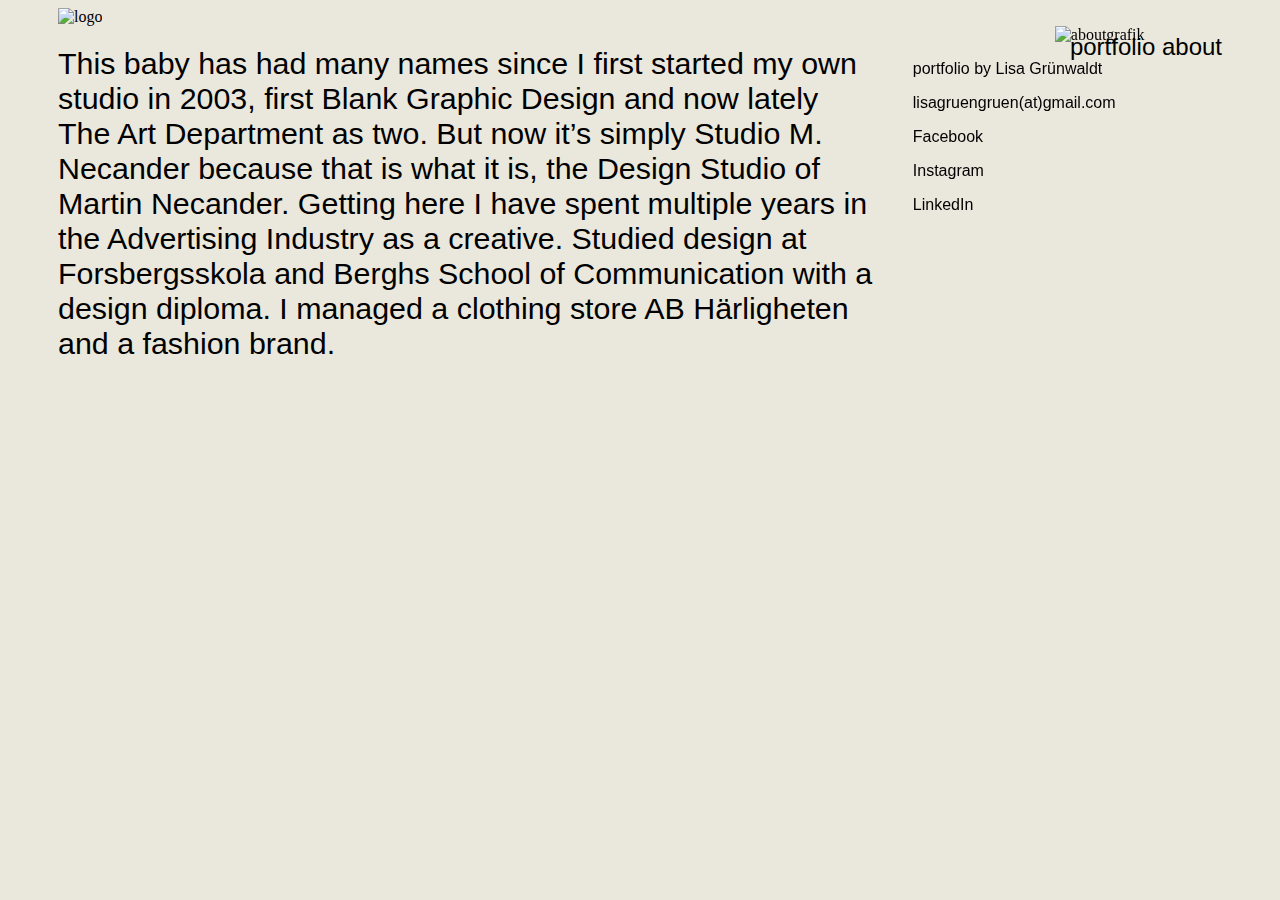
==== about.html @ e2ac514c "footer+Columns" ====
<!DOCTYPE html>
<html lang="en">

<head>
    <meta charset="UTF-8">
    <meta http-equiv="X-UA-Compatible" content="IE=edge">
    <title>Portfolio1Semester</title>
    <meta name="description" content="Lisa GrünwaldtPortfolio">
    <link rel="stylesheet" href="stylesheet.css">
</head>

<body class="portfolio">
    <header><a href="portfolio.html">
            <img alt="logo" class="logo" src="Assets/Logo.png" />
        </a>
        <div id="menu" class="menu">
            <a href="portfolio.html">portfolio</a>
            <a href="about.html">about</a>
        </div>
    </header>
    <div class="about-text">
        <div class="left-column">
            <h1>This baby has had many names since I first started my own studio in 2003, first Blank Graphic Design and now lately The Art Department as two. But now it’s simply Studio M. Necander because that is what it is, the Design Studio of Martin Necander.
                Getting here I have spent multiple years in the Advertising Industry as a creative. Studied design at Forsbergsskola and Berghs School of Communication with a design diploma. I managed a clothing store AB Härligheten and a fashion brand.</h1>
        </div>
    </div>
    <div class="right-column"><a>
            <img alt="aboutgrafik" class="aboutgrafik" src="Assets/aboutgrafik.png" />
        </a>
        <div class="explain-text">
            <h2>
                <p>portfolio by Lisa Grünwaldt</p>
                <p>lisagruengruen(at)gmail.com</p>

                <p>Facebook</p>
                <p>Instagram</p>
                <p>LinkedIn</p>
            </h2>
        </div>
    </div>
</body>

</html>
---- stylesheet.css ----
@import @import url("https://use.typekit.net/ssc2rrr.css");

body {
    background-color: #EAE7DC;
}

.logo {
    margin-left: 50px;
    width: 100px;
    top: 30px;


}

.menu {
    font-family: 'mr-eaves-modern', sans-serif;
    font-weight: 400;
    font-style: normal;
    font-size: 1.5em;
    display: inline-block;
    float: right;
    margin-top: 25px;
    margin-right: 50px;

}

h1 {
    font-family: 'mr-eaves-modern', sans-serif;
    font-weight: 400;
    font-style: normal;
    font-size: 1.9em;
    /* px, em, rem, % */
    line-height: 1.3 em;
    text-align: left;
}

h2 {
    font-family: 'mr-eaves-modern', sans-serif;
    font-weight: 400;
    font-style: normal;
    font-size: 1em;
    /* px, em, rem, % */
    line-height: 0.9 em;
    text-align: left;
}

/* unvisited link */
a:link {
    color: black;
    text-decoration: none;
}

/* visited link */
a:visited {
    color: gray;
    font-weight: 100;
    text-decoration: none;
}

/* mouse over link */
a:hover {
    color: #E98074;
    text-decoration: none;
}

/* selected link */
a:active {
    color: #E98074;
    text-decoration: none;
}

.imageblock {
    margin-left: 50px;
    margin-right: 50px;
    margin-top: 50px;
}



.responsive {
    max-width: 100%;
    height: auto;
}

.footer {
    font-family: 'mr-eaves-modern', sans-serif;

    margin-top: 25px;
    margin-left: 50px;
    margin-right: 50px;

}

.footer-left {
    font-family: 'mr-eaves-modern', sans-serif;
    font-weight: 400;
    font-style: normal;
    font-size: 1em;
    /* px, em, rem, % */
    line-height: 0.9 em;
    text-align: left;
    display: inline-block;
    float: left;

}

.footer-middle {
    font-family: 'mr-eaves-modern', sans-serif;
    font-weight: 400;
    font-style: normal;
    font-size: 1em;
    /* px, em, rem, % */
    line-height: 0.9 em;
    text-align: left;
    display: inline-block;
    position: left;

}

.grafik {
    width: 70px;
    top: 30px;
    display: inline-block;
    float: right;
}

/* Create three equal columns that sits next to each other */
.grid-container {
    display: grid;
    grid-template-columns: auto auto auto;
    padding: 10px;
}

/* Responsive layout - makes one column-layout instead 2 or 3 columns */
@media screen and (max-width: 800px) {
    .grid-container {
        grid-template-columns: auto;

    }

    .right-column {

        width: 100%;

    }

    .left-column {

        width: 100%;

    }
}

/*About Text*/
.about-text {

    margin-left: 50px;
    margin-right: 50px;

}

.aboutgrafik {
    display: block;
    margin-left: auto;
    margin-right: auto;
    width: 100px;

}

.right-column {
    position: fixed;
    display: inline-block;
    float: right;
    overflow: hidden;
    width: 30%;
    padding-left: 20px;

}

.left-column {
    display: inline-block;
    float: left;
    overflow: hidden;
    width: 70%;
    padding-right: 20px;
}
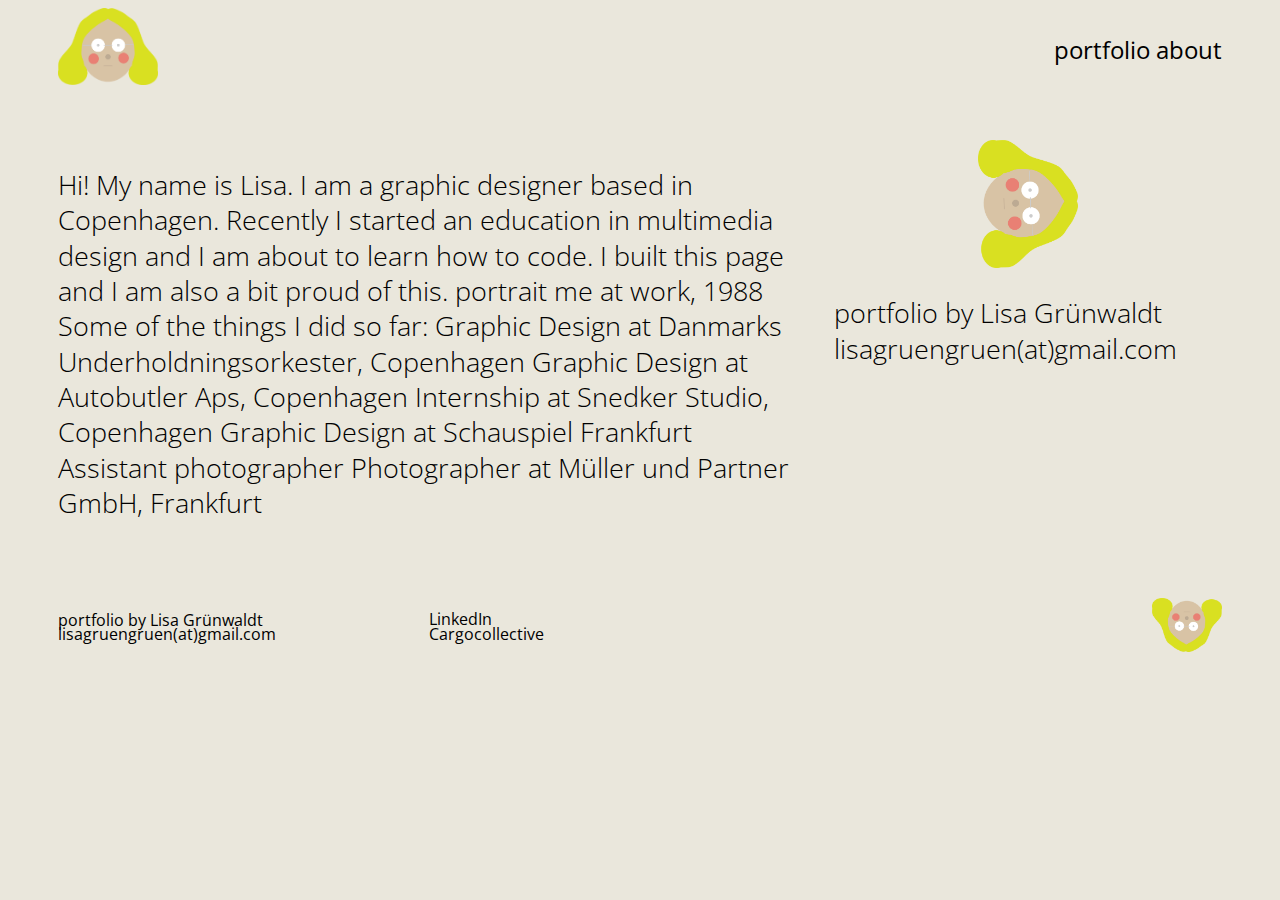
==== commit ef50db7e: "Monday" ====
--- a/about.html
+++ b/about.html
@@ -1,4 +1,85 @@
+
 <!DOCTYPE html>
+<html lang="en">
+
+<head>
+    <meta charset="UTF-8">
+    <meta http-equiv="X-UA-Compatible" content="IE=edge">
+    <title>Portfolio1Semester</title>
+    <meta name="description" content="Lisa GrünwaldtPortfolio">
+    <link rel="stylesheet" href="stylesheet.css">
+</head>
+
+<body class="">
+    <header>
+        <a href="index.html">
+            <img alt="logo" class="logo" src="Assets/Logo.png" />
+        </a>
+        <div id="menu" class="menu">
+            <a href="portfolio.html">portfolio</a>
+            <a href="about.html">about</a>
+        </div>
+    </header>
+    <div class="content">
+        <div class="content-grid">
+            <section class="main">
+                <p>Hi! My name is Lisa. I am a graphic designer based in Copenhagen. Recently I started an education in multimedia design and I am about to learn how to code. I built this page and I am also a bit proud of this.
+                    portrait
+                    me at work, 1988
+                    Some of the things I did so far:
+
+                    Graphic Design at Danmarks Underholdningsorkester, Copenhagen
+                    Graphic Design at Autobutler Aps, Copenhagen
+                    Internship at Snedker Studio, Copenhagen
+                    Graphic Design at Schauspiel Frankfurt
+                    Assistant photographer
+                    Photographer at Müller und Partner GmbH, Frankfurt</h1>
+                </p>
+            </section>
+            <section class="side-column">
+                <a>
+                    <img alt="aboutgrafik" class="aboutgrafik" src="Assets/aboutgrafik.png" />
+                </a>
+                <div class="explain-text">
+                    <p>portfolio by Lisa Grünwaldt<br>lisagruengruen(at)gmail.com</p>
+
+                </div>
+            </section>
+        </div>
+    </div>
+    <footer>
+        <div class="footer">
+            <div class="footer-left"><a><a>portfolio by Lisa Grünwaldt</a></a>
+                <br><a href="about.html">lisagruengruen(at)gmail.com</a><br>
+            </div>
+            <div class="footer-middle">
+                <br><a href="about.html">LinkedIn</a><br>
+                <a href="about.html">Cargocollective</a>
+            </div>
+            <div class="footer-right">
+                <a>
+                    <img alt="grafik" class="grafik" src="Assets/grafik.png" />
+                </a>
+            </div>
+        </div>
+
+
+    </footer>
+
+</body>
+
+</html>
+
+
+
+
+
+
+
+
+
+
+<!--<!DOCTYPE html>
 <html lang="en">
 
 <head>
@@ -20,8 +101,17 @@
     </header>
     <div class="about-text">
         <div class="left-column">
-            <h1>This baby has had many names since I first started my own studio in 2003, first Blank Graphic Design and now lately The Art Department as two. But now it’s simply Studio M. Necander because that is what it is, the Design Studio of Martin Necander.
-                Getting here I have spent multiple years in the Advertising Industry as a creative. Studied design at Forsbergsskola and Berghs School of Communication with a design diploma. I managed a clothing store AB Härligheten and a fashion brand.</h1>
+            <h1>Hi! My name is Lisa. I am a graphic designer based in Copenhagen. Recently I started an education in multimedia design and I am about to learn how to code. I built this page and I am also a bit proud of this.
+                portrait
+                me at work, 1988
+                Some of the things I did so far:
+
+                Graphic Design at Danmarks Underholdningsorkester, Copenhagen
+                Graphic Design at Autobutler Aps, Copenhagen
+                Internship at Snedker Studio, Copenhagen
+                Graphic Design at Schauspiel Frankfurt
+                Assistant photographer
+                Photographer at Müller und Partner GmbH, Frankfurt</h1>
         </div>
     </div>
     <div class="right-column"><a>
@@ -38,6 +128,5 @@
             </h2>
         </div>
     </div>
-</body>
-
-</html>
+</body></html>
+-->
--- a/stylesheet.css
+++ b/stylesheet.css
@@ -1,4 +1,4 @@
-@import @import url("https://use.typekit.net/ssc2rrr.css");
+@import url('https://fonts.googleapis.com/css?family=Open+Sans&display=swap');
 
 body {
     background-color: #EAE7DC;
@@ -8,12 +8,10 @@
     margin-left: 50px;
     width: 100px;
     top: 30px;
-
-
 }
 
 .menu {
-    font-family: 'mr-eaves-modern', sans-serif;
+    font-family: 'Open Sans', sans-serif;
     font-weight: 400;
     font-style: normal;
     font-size: 1.5em;
@@ -25,139 +23,202 @@
 }
 
 h1 {
-    font-family: 'mr-eaves-modern', sans-serif;
-    font-weight: 400;
-    font-style: normal;
-    font-size: 1.9em;
+    font-family: 'Open Sans', sans-serif;
+    font-weight: 100;
+    font-style: normal;
+    font-size: 1.7em;
     /* px, em, rem, % */
-    line-height: 1.3 em;
+    line-height: 1.3em;
     text-align: left;
 }
 
 h2 {
-    font-family: 'mr-eaves-modern', sans-serif;
-    font-weight: 400;
+    font-family: 'Open Sans', sans-serif;
+    font-weight: 100;
     font-style: normal;
     font-size: 1em;
     /* px, em, rem, % */
-    line-height: 0.9 em;
+    line-height: 0.9em;
+    text-align: left;
+}
+
+p {
+    font-family: 'Open Sans', sans-serif;
+    font-weight: 100;
+    font-style: normal;
+    font-size: 1.7em;
+    /* px, em, rem, % */
+    line-height: 1.3em;
     text-align: left;
 }
 
 /* unvisited link */
 a:link {
+    font-family: 'Open Sans', sans-serif;
     color: black;
     text-decoration: none;
 }
 
 /* visited link */
 a:visited {
-    color: gray;
+    font-family: 'Open Sans', sans-serif;
+    color: black;
     font-weight: 100;
     text-decoration: none;
 }
 
 /* mouse over link */
 a:hover {
+    font-family: 'Open Sans', sans-serif;
     color: #E98074;
     text-decoration: none;
 }
 
 /* selected link */
 a:active {
+    font-family: 'Open Sans', sans-serif;
     color: #E98074;
     text-decoration: none;
 }
 
+/*
 .imageblock {
     margin-left: 50px;
     margin-right: 50px;
     margin-top: 50px;
-}
-
-
-
-.responsive {
+}*/
+
+/*** Page structure ***/
+.content {
+    margin-left: 50px;
+    margin-right: 50px;
+    margin-top: 50px;
+    margin-bottom: 50px;
+}
+
+.content-banner {}
+
+.content-grid {
+    display: grid;
+    grid-template-columns: 2fr 1fr;
+}
+
+/*** Styling Grid ***/
+.main {
+    padding-right: 40px;
+}
+
+.side-column-image {
     max-width: 100%;
     height: auto;
-}
+    margin-top: 50px;
+
+}
+
+/*Footer*/
 
 .footer {
-    font-family: 'mr-eaves-modern', sans-serif;
-
-    margin-top: 25px;
-    margin-left: 50px;
-    margin-right: 50px;
-
+    font-family: 'Open Sans', sans-serif;
+    /*margin-top: 25px;
+    margin-left: 50px;
+    margin-right: 50px;*/
+    display: grid;
+    grid-template-columns: 1fr 1fr 1fr;
+    position: relative;
 }
 
 .footer-left {
-    font-family: 'mr-eaves-modern', sans-serif;
     font-weight: 400;
     font-style: normal;
     font-size: 1em;
-    /* px, em, rem, % */
-    line-height: 0.9 em;
-    text-align: left;
-    display: inline-block;
-    float: left;
-
+
+    line-height: 0.9em;
+    text-align: left;
+    margin-top: 15px;
+    margin-left: 50px;
 }
 
 .footer-middle {
-    font-family: 'mr-eaves-modern', sans-serif;
     font-weight: 400;
     font-style: normal;
     font-size: 1em;
-    /* px, em, rem, % */
-    line-height: 0.9 em;
-    text-align: left;
-    display: inline-block;
-    position: left;
-
+
+    line-height: 0.9em;
+    text-align: left;
 }
 
 .grafik {
     width: 70px;
     top: 30px;
-    display: inline-block;
     float: right;
+    margin-right: 50px;
 }
 
 /* Create three equal columns that sits next to each other */
 .grid-container {
     display: grid;
     grid-template-columns: auto auto auto;
-    padding: 10px;
+    padding-top: 20px;
+
+}
+
+.grid-container div:nth-child(2) {
+    padding-left: 20px;
+    padding-right: 20px;
 }
 
 /* Responsive layout - makes one column-layout instead 2 or 3 columns */
-@media screen and (max-width: 800px) {
+@media screen and (max-width: 500px) {
+    .content-grid {
+        grid-template-columns: auto;
+    }
+
     .grid-container {
         grid-template-columns: auto;
-
-    }
-
-    .right-column {
-
-        width: 100%;
-
-    }
-
-    .left-column {
-
-        width: 100%;
-
-    }
+    }
+
+    .footer {
+        grid-template-columns: auto;
+    }
+
+    .footer-middle {
+        margin-left: 50px;
+    }
+}
+
+.responsive {
+    max-width: 100%;
+    height: auto;
+}
+
+.content-banner iframe.responsive {
+    width: 100%;
+    height: 500px;
+}
+
+@media screen and (max-width: 500px) {
+    .content-banner iframe.responsive {
+        height: 300px;
+    }
+}
+
+/*** End Page structure ***/
+
+/** Portfolio.html */
+.teaser:hover {
+    opacity: 0.7;
+    background-color: #1c1b1a;
+    box-shadow: 0px 0px 4px #222;
 }
 
 /*About Text*/
 .about-text {
-
-    margin-left: 50px;
-    margin-right: 50px;
-
-}
+    display: block;
+    margin-left: 50px;
+    margin-right: 50px;
+
+}
+
 
 .aboutgrafik {
     display: block;
@@ -167,6 +228,7 @@
 
 }
 
+/*
 .right-column {
     position: fixed;
     display: inline-block;
@@ -174,8 +236,8 @@
     overflow: hidden;
     width: 30%;
     padding-left: 20px;
-
-}
+    margin-top: 10px;
+}<
 
 .left-column {
     display: inline-block;
@@ -184,3 +246,35 @@
     width: 70%;
     padding-right: 20px;
 }
+*/
+.image-side {
+    display: inline-block;
+    width: 100%;
+    margin-right: 50px;
+
+}
+
+/*Video*/
+.video {
+    width: 100%;
+    height: 100%;
+    margin-right: 50px;
+    margin-left: 50px;
+}
+
+/*link*/
+.links {
+    font-weight: 400;
+    font-style: normal;
+    font-size: 1.5em;
+    display: inline-block;
+    float: left;
+    margin-top: 25px;
+
+}
+
+/*UFO Animation*/
+
+#ufo {
+    max-width: 200px;
+}
--- a/stylesheet.css
+++ b/stylesheet.css
@@ -1,4 +1,4 @@
-@import @import url("https://use.typekit.net/ssc2rrr.css");
+@import url('https://fonts.googleapis.com/css?family=Open+Sans&display=swap');
 
 body {
     background-color: #EAE7DC;
@@ -8,12 +8,10 @@
     margin-left: 50px;
     width: 100px;
     top: 30px;
-
-
 }
 
 .menu {
-    font-family: 'mr-eaves-modern', sans-serif;
+    font-family: 'Open Sans', sans-serif;
     font-weight: 400;
     font-style: normal;
     font-size: 1.5em;
@@ -25,139 +23,202 @@
 }
 
 h1 {
-    font-family: 'mr-eaves-modern', sans-serif;
-    font-weight: 400;
-    font-style: normal;
-    font-size: 1.9em;
+    font-family: 'Open Sans', sans-serif;
+    font-weight: 100;
+    font-style: normal;
+    font-size: 1.7em;
     /* px, em, rem, % */
-    line-height: 1.3 em;
+    line-height: 1.3em;
     text-align: left;
 }
 
 h2 {
-    font-family: 'mr-eaves-modern', sans-serif;
-    font-weight: 400;
+    font-family: 'Open Sans', sans-serif;
+    font-weight: 100;
     font-style: normal;
     font-size: 1em;
     /* px, em, rem, % */
-    line-height: 0.9 em;
+    line-height: 0.9em;
+    text-align: left;
+}
+
+p {
+    font-family: 'Open Sans', sans-serif;
+    font-weight: 100;
+    font-style: normal;
+    font-size: 1.7em;
+    /* px, em, rem, % */
+    line-height: 1.3em;
     text-align: left;
 }
 
 /* unvisited link */
 a:link {
+    font-family: 'Open Sans', sans-serif;
     color: black;
     text-decoration: none;
 }
 
 /* visited link */
 a:visited {
-    color: gray;
+    font-family: 'Open Sans', sans-serif;
+    color: black;
     font-weight: 100;
     text-decoration: none;
 }
 
 /* mouse over link */
 a:hover {
+    font-family: 'Open Sans', sans-serif;
     color: #E98074;
     text-decoration: none;
 }
 
 /* selected link */
 a:active {
+    font-family: 'Open Sans', sans-serif;
     color: #E98074;
     text-decoration: none;
 }
 
+/*
 .imageblock {
     margin-left: 50px;
     margin-right: 50px;
     margin-top: 50px;
-}
-
-
-
-.responsive {
+}*/
+
+/*** Page structure ***/
+.content {
+    margin-left: 50px;
+    margin-right: 50px;
+    margin-top: 50px;
+    margin-bottom: 50px;
+}
+
+.content-banner {}
+
+.content-grid {
+    display: grid;
+    grid-template-columns: 2fr 1fr;
+}
+
+/*** Styling Grid ***/
+.main {
+    padding-right: 40px;
+}
+
+.side-column-image {
     max-width: 100%;
     height: auto;
-}
+    margin-top: 50px;
+
+}
+
+/*Footer*/
 
 .footer {
-    font-family: 'mr-eaves-modern', sans-serif;
-
-    margin-top: 25px;
-    margin-left: 50px;
-    margin-right: 50px;
-
+    font-family: 'Open Sans', sans-serif;
+    /*margin-top: 25px;
+    margin-left: 50px;
+    margin-right: 50px;*/
+    display: grid;
+    grid-template-columns: 1fr 1fr 1fr;
+    position: relative;
 }
 
 .footer-left {
-    font-family: 'mr-eaves-modern', sans-serif;
     font-weight: 400;
     font-style: normal;
     font-size: 1em;
-    /* px, em, rem, % */
-    line-height: 0.9 em;
-    text-align: left;
-    display: inline-block;
-    float: left;
-
+
+    line-height: 0.9em;
+    text-align: left;
+    margin-top: 15px;
+    margin-left: 50px;
 }
 
 .footer-middle {
-    font-family: 'mr-eaves-modern', sans-serif;
     font-weight: 400;
     font-style: normal;
     font-size: 1em;
-    /* px, em, rem, % */
-    line-height: 0.9 em;
-    text-align: left;
-    display: inline-block;
-    position: left;
-
+
+    line-height: 0.9em;
+    text-align: left;
 }
 
 .grafik {
     width: 70px;
     top: 30px;
-    display: inline-block;
     float: right;
+    margin-right: 50px;
 }
 
 /* Create three equal columns that sits next to each other */
 .grid-container {
     display: grid;
     grid-template-columns: auto auto auto;
-    padding: 10px;
+    padding-top: 20px;
+
+}
+
+.grid-container div:nth-child(2) {
+    padding-left: 20px;
+    padding-right: 20px;
 }
 
 /* Responsive layout - makes one column-layout instead 2 or 3 columns */
-@media screen and (max-width: 800px) {
+@media screen and (max-width: 500px) {
+    .content-grid {
+        grid-template-columns: auto;
+    }
+
     .grid-container {
         grid-template-columns: auto;
-
-    }
-
-    .right-column {
-
-        width: 100%;
-
-    }
-
-    .left-column {
-
-        width: 100%;
-
-    }
+    }
+
+    .footer {
+        grid-template-columns: auto;
+    }
+
+    .footer-middle {
+        margin-left: 50px;
+    }
+}
+
+.responsive {
+    max-width: 100%;
+    height: auto;
+}
+
+.content-banner iframe.responsive {
+    width: 100%;
+    height: 500px;
+}
+
+@media screen and (max-width: 500px) {
+    .content-banner iframe.responsive {
+        height: 300px;
+    }
+}
+
+/*** End Page structure ***/
+
+/** Portfolio.html */
+.teaser:hover {
+    opacity: 0.7;
+    background-color: #1c1b1a;
+    box-shadow: 0px 0px 4px #222;
 }
 
 /*About Text*/
 .about-text {
-
-    margin-left: 50px;
-    margin-right: 50px;
-
-}
+    display: block;
+    margin-left: 50px;
+    margin-right: 50px;
+
+}
+
 
 .aboutgrafik {
     display: block;
@@ -167,6 +228,7 @@
 
 }
 
+/*
 .right-column {
     position: fixed;
     display: inline-block;
@@ -174,8 +236,8 @@
     overflow: hidden;
     width: 30%;
     padding-left: 20px;
-
-}
+    margin-top: 10px;
+}<
 
 .left-column {
     display: inline-block;
@@ -184,3 +246,35 @@
     width: 70%;
     padding-right: 20px;
 }
+*/
+.image-side {
+    display: inline-block;
+    width: 100%;
+    margin-right: 50px;
+
+}
+
+/*Video*/
+.video {
+    width: 100%;
+    height: 100%;
+    margin-right: 50px;
+    margin-left: 50px;
+}
+
+/*link*/
+.links {
+    font-weight: 400;
+    font-style: normal;
+    font-size: 1.5em;
+    display: inline-block;
+    float: left;
+    margin-top: 25px;
+
+}
+
+/*UFO Animation*/
+
+#ufo {
+    max-width: 200px;
+}
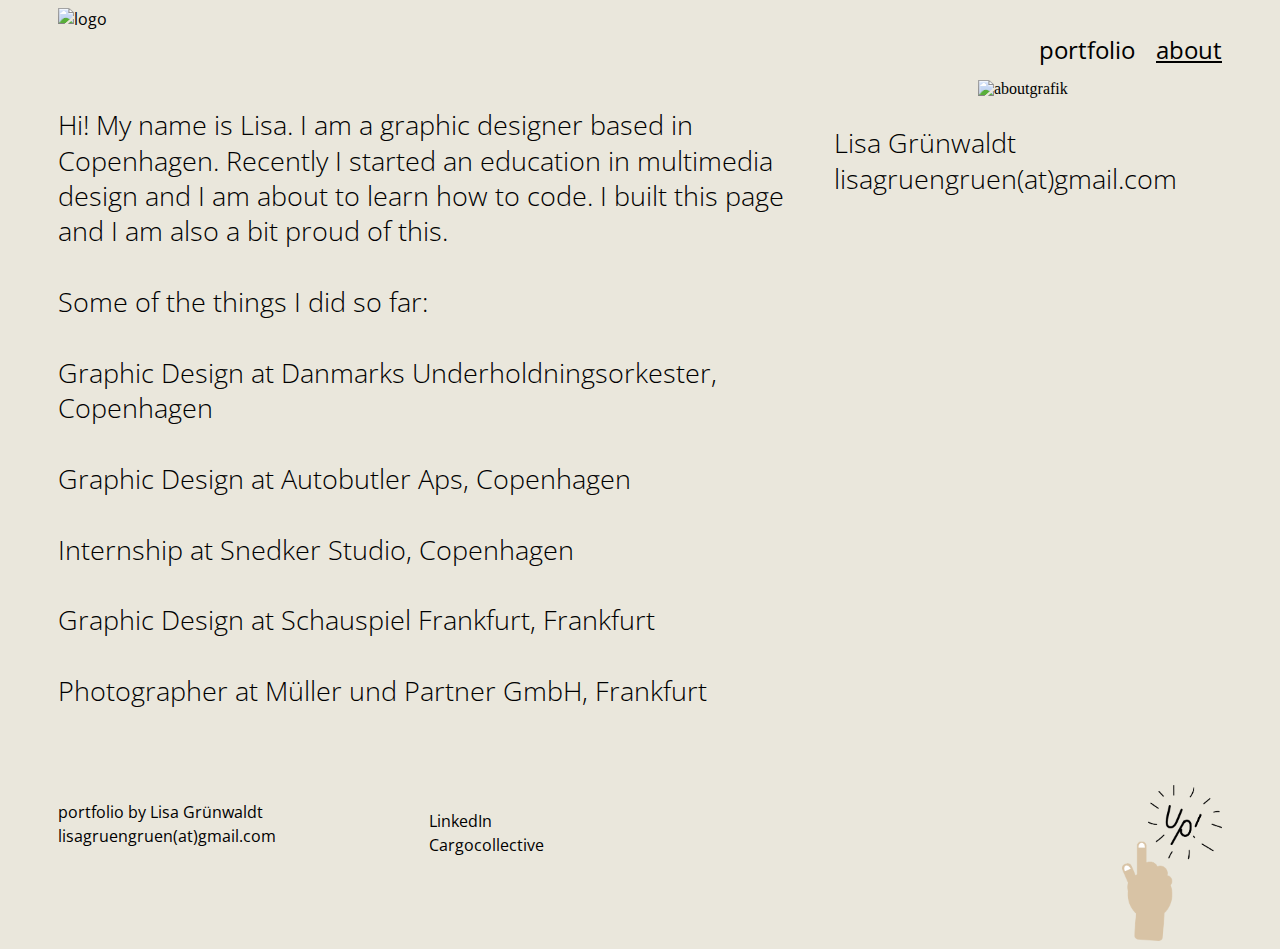
==== commit a4c64648: "Final_19_june_00.00" ====
--- a/about.html
+++ b/about.html
@@ -1,4 +1,3 @@
-
 <!DOCTYPE html>
 <html lang="en">
 
@@ -10,10 +9,10 @@
     <link rel="stylesheet" href="stylesheet.css">
 </head>
 
-<body class="">
+<body class="about">
     <header>
         <a href="index.html">
-            <img alt="logo" class="logo" src="Assets/Logo.png" />
+            <img alt="logo" class="logo" src="Assets/logo.gif" />
         </a>
         <div id="menu" class="menu">
             <a href="portfolio.html">portfolio</a>
@@ -23,25 +22,23 @@
     <div class="content">
         <div class="content-grid">
             <section class="main">
-                <p>Hi! My name is Lisa. I am a graphic designer based in Copenhagen. Recently I started an education in multimedia design and I am about to learn how to code. I built this page and I am also a bit proud of this.
-                    portrait
-                    me at work, 1988
-                    Some of the things I did so far:
+                <p>Hi! My name is Lisa. I am a graphic designer based in Copenhagen. Recently I started an education in multimedia design and I am about to learn how to code. I built this page and I am also a bit proud of this.<br><br>
 
-                    Graphic Design at Danmarks Underholdningsorkester, Copenhagen
-                    Graphic Design at Autobutler Aps, Copenhagen
-                    Internship at Snedker Studio, Copenhagen
-                    Graphic Design at Schauspiel Frankfurt
-                    Assistant photographer
-                    Photographer at Müller und Partner GmbH, Frankfurt</h1>
+                    Some of the things I did so far:<br><br>
+
+                    Graphic Design at Danmarks Underholdningsorkester, Copenhagen<br><br>
+                    Graphic Design at Autobutler Aps, Copenhagen<br><br>
+                    Internship at Snedker Studio, Copenhagen<br><br>
+                    Graphic Design at Schauspiel Frankfurt, Frankfurt<br><br>
+                    Photographer at Müller und Partner GmbH, Frankfurt
                 </p>
             </section>
             <section class="side-column">
                 <a>
-                    <img alt="aboutgrafik" class="aboutgrafik" src="Assets/aboutgrafik.png" />
+                    <img alt="aboutgrafik" class="aboutgrafik" src="Assets/logo.gif" />
                 </a>
                 <div class="explain-text">
-                    <p>portfolio by Lisa Grünwaldt<br>lisagruengruen(at)gmail.com</p>
+                    <p>Lisa Grünwaldt<br>lisagruengruen(at)gmail.com<br></p>
 
                 </div>
             </section>
@@ -49,15 +46,15 @@
     </div>
     <footer>
         <div class="footer">
-            <div class="footer-left"><a><a>portfolio by Lisa Grünwaldt</a></a>
-                <br><a href="about.html">lisagruengruen(at)gmail.com</a><br>
+            <div class="footer-left">portfolio by Lisa Grünwaldt
+                <br>lisagruengruen(at)gmail.com<br>
             </div>
             <div class="footer-middle">
-                <br><a href="about.html">LinkedIn</a><br>
-                <a href="about.html">Cargocollective</a>
+                <br><a href="https://www.linkedin.com/in/lisa-gr%C3%BCnwaldt-776051b3/">LinkedIn</a><br>
+                <a href="https://cargocollective.com/LisaGrunwaldt">Cargocollective</a>
             </div>
             <div class="footer-right">
-                <a>
+                <a href="#">
                     <img alt="grafik" class="grafik" src="Assets/grafik.png" />
                 </a>
             </div>
@@ -66,67 +63,6 @@
 
     </footer>
 
-</body>
-
-</html>
+</body></html>
 
 
-
-
-
-
-
-
-
-
-<!--<!DOCTYPE html>
-<html lang="en">
-
-<head>
-    <meta charset="UTF-8">
-    <meta http-equiv="X-UA-Compatible" content="IE=edge">
-    <title>Portfolio1Semester</title>
-    <meta name="description" content="Lisa GrünwaldtPortfolio">
-    <link rel="stylesheet" href="stylesheet.css">
-</head>
-
-<body class="portfolio">
-    <header><a href="portfolio.html">
-            <img alt="logo" class="logo" src="Assets/Logo.png" />
-        </a>
-        <div id="menu" class="menu">
-            <a href="portfolio.html">portfolio</a>
-            <a href="about.html">about</a>
-        </div>
-    </header>
-    <div class="about-text">
-        <div class="left-column">
-            <h1>Hi! My name is Lisa. I am a graphic designer based in Copenhagen. Recently I started an education in multimedia design and I am about to learn how to code. I built this page and I am also a bit proud of this.
-                portrait
-                me at work, 1988
-                Some of the things I did so far:
-
-                Graphic Design at Danmarks Underholdningsorkester, Copenhagen
-                Graphic Design at Autobutler Aps, Copenhagen
-                Internship at Snedker Studio, Copenhagen
-                Graphic Design at Schauspiel Frankfurt
-                Assistant photographer
-                Photographer at Müller und Partner GmbH, Frankfurt</h1>
-        </div>
-    </div>
-    <div class="right-column"><a>
-            <img alt="aboutgrafik" class="aboutgrafik" src="Assets/aboutgrafik.png" />
-        </a>
-        <div class="explain-text">
-            <h2>
-                <p>portfolio by Lisa Grünwaldt</p>
-                <p>lisagruengruen(at)gmail.com</p>
-
-                <p>Facebook</p>
-                <p>Instagram</p>
-                <p>LinkedIn</p>
-            </h2>
-        </div>
-    </div>
-</body></html>
--->
--- a/stylesheet.css
+++ b/stylesheet.css
@@ -19,7 +19,10 @@
     float: right;
     margin-top: 25px;
     margin-right: 50px;
-
+}
+
+.menu a {
+    margin-left: 15px;
 }
 
 h1 {
@@ -132,7 +135,7 @@
     font-style: normal;
     font-size: 1em;
 
-    line-height: 0.9em;
+    line-height: 1.5em;
     text-align: left;
     margin-top: 15px;
     margin-left: 50px;
@@ -143,13 +146,14 @@
     font-style: normal;
     font-size: 1em;
 
-    line-height: 0.9em;
+    line-height: 1.5em;
     text-align: left;
 }
 
 .grafik {
-    width: 70px;
+    width: 100px;
     top: 30px;
+    border-bottom: 12%;
     float: right;
     margin-right: 50px;
 }
@@ -167,6 +171,7 @@
     padding-right: 20px;
 }
 
+
 /* Responsive layout - makes one column-layout instead 2 or 3 columns */
 @media screen and (max-width: 500px) {
     .content-grid {
@@ -177,6 +182,11 @@
         grid-template-columns: auto;
     }
 
+    .grid-container div:nth-child(2) {
+        padding-left: 0;
+        padding-right: 0;
+    }
+
     .footer {
         grid-template-columns: auto;
     }
@@ -208,7 +218,6 @@
 .teaser:hover {
     opacity: 0.7;
     background-color: #1c1b1a;
-    box-shadow: 0px 0px 4px #222;
 }
 
 /*About Text*/
@@ -216,16 +225,18 @@
     display: block;
     margin-left: 50px;
     margin-right: 50px;
-
-}
-
+}
+
+.portfolio .menu a:nth-child(1),
+.about .menu a:nth-child(2) {
+    text-decoration: underline;
+}
 
 .aboutgrafik {
     display: block;
     margin-left: auto;
     margin-right: auto;
     width: 100px;
-
 }
 
 /*
@@ -255,11 +266,10 @@
 }
 
 /*Video*/
-.video {
-    width: 100%;
-    height: 100%;
-    margin-right: 50px;
-    margin-left: 50px;
+.cycleguide-video video {
+    width: 100% !important;
+    height: auto !important;
+
 }
 
 /*link*/
@@ -278,3 +288,72 @@
 #ufo {
     max-width: 200px;
 }
+
+#animateme {
+    width: 50%;
+    outline: 2px black;
+    font-family: 'Open Sans', sans-serif;
+    font-weight: 100;
+    font-style: normal;
+    background: transparent;
+    color: black;
+    border: 2px solid black;
+    height: 38px;
+    line-height: 20px;
+    display: inline-block;
+    margin-top: 20px;
+    cursor: pointer;
+}
+
+.shake {
+    animation: shake 0.5s;
+    animation-iteration-count: 0, 5;
+    animation-timing-function: cubic-bezier(.63, .27, .8, .39);
+    animation-iteration-count: 3;
+
+}
+
+@keyframes shake {
+    0% {
+        transform: translate(0vw, 0vh) rotate(0deg);
+    }
+
+    25% {
+        transform: translate(5vw, 2vh) rotate(50deg);
+    }
+
+    75% {
+        transform: translate(0, 0) rotate(0deg);
+    }
+
+    100% {
+        transform: translate(-5vw, 2vh) rotate(-50deg);
+    }
+
+}
+
+/**Index page*/
+
+.index header {
+    display: none;
+}
+
+.index .about-text h1 {
+    text-align: center;
+    margin: auto;
+}
+
+#index-portrait {
+    height: 100%;
+    display: block;
+    margin-left: auto;
+    margin-right: auto;
+    width: 30%;
+}
+
+/**basic web*/
+.side-video {
+    width: 100%;
+    height: 240px;
+    margin-top: 50px;
+}
